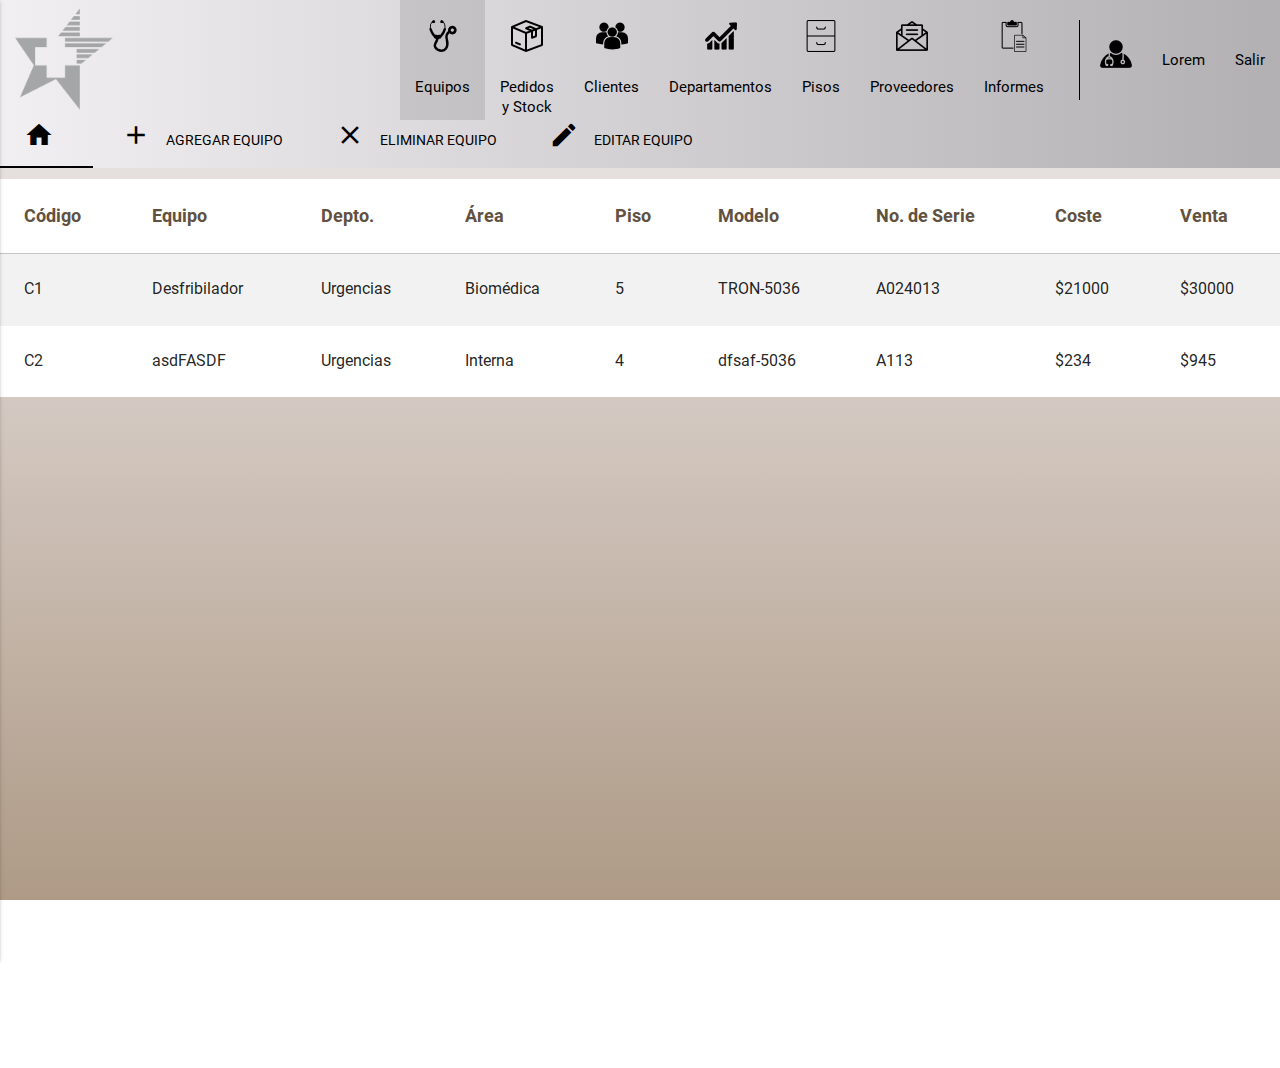
==== index.html @ f6f54702 "cambios informes" ====
<!DOCTYPE html>
<html lang="en">
<head>
    <meta charset="UTF-8">
    <title>INVENTATRON-5000</title>
    <!-- Libreria de jQuery, la ocupa el Materialize -->
    <script src="jquery/jquery-3.2.0.min.js"></script>
    
    <!-- Framework MaterializeCSS -->
        <!-- Iconos -->
        <link rel="stylesheet" href="materialize/css/materialize.min.css">
        <!-- Hoja de estilos -->
        <link href="materialize/css/material_icons.css" rel="stylesheet">
        <!-- Scripts de JS -->
        <script src="materialize/js/materialize.min.js"></script>
        
    <!-- Estilos y Scripts propios -->
        <script src="scripts.js"></script>
        <script src="scripts_equipo.js"></script>
        <link rel="stylesheet" href="estilos.css">
    <!-- Estilos para la tabla responsiva-->
        <link rel="stylesheet" href="tabla-responsiva.css">
</head>
<body >
    <!-- Secciones de Menu desplegable, no se ven hasta hacer cierto click -->

           <!-- Dentro de la etiqueta nav van todos los elementos de navegacion: menu de escritorio y menu movil-->
        <!-- En Materializ todo es con clases, 'degradado-gris' no es del framework-->
    <nav class="grey lighten-3 degradado-gris alto">
            <!--Esta seccion contiene el logo principal-->
        <section id="star-logo" class="brand-logo left">
           <img src="imagenes/logo.png" alt="" width="auto" height="120px" id="logoStar" class="">
        </section>
            <!-- nav-wrapper  contiene el menú de escritorio-->
        <div class="nav-wrapper">
                  <!-- Este es el boton del menu, se muestra en moviles --> 
            <a href="#" data-activates="nav-mobile" class="button-collapse black-text">
                   <!-- Con la clase material-icons incluyen los iconos y el texto los identifica-->
                <i class="material-icons">menu</i>
            </a>
                    <!-- Este ul es el menu principal, de escritorio -->
                
                    <!-- Es responsivo para tablets y celulares (hide-on-med-and-down) y alineado a la derecha. Son los botones principales-->
            <ul class="hide-on-med-and-down right">
                   <!--  -->
                <li class="centro active">
                    <a href="index.html" class="black-text alto single-line">
                        <br>
                        <img src="iconos/principal/equipos.png">
                        <br><br>
                        Equipos
                    </a>
                </li>
                <li class="centro alto">
                    <a href="stock.html" class="black-text dropdown-button alto">
                        <br>
                        <img src="iconos/principal/stock.png">
                        <br><br>
                        Pedidos <br>
                        y Stock 
                    </a>
                </li>
                <li class="centro ">
                    <a href="clientes.html" class="black-text dropdown-button alto single-line" data-activates="dropdown-clientes">
                        <br>
                        <img src="iconos/principal/clientes.png">
                        <br><br>
                        Clientes
                    </a>
                </li>
                <li class="centro ">
                    <a href="departamento.html" class="black-text alto single-line">
                        <br>
                        <img src="iconos/principal/departamentos.png"><br><br>
                        Departamentos
                    </a>
                </li>
                <li class="centro ">
                    <a href="pisos.html" class="black-text alto single-line">
                        <br>
                        <img src="iconos/principal/pisos.png">
                        <br><br>
                        Pisos
                    </a>
                </li>
                <li class="centro ">
                    <a href="proveedores.html" class="black-text alto single-line">
                        <br>
                        <img src="iconos/principal/proveedores.png">
                        <br><br>
                        Proveedores
                    </a>
                </li>
                <li class="centro ">
                    <a href="Informe.html" class="black-text alto single-line">
                        <br>
                        <img src="iconos/principal/informes.png">
                        <br><br>
                        Informes
                    </a>
                </li>
                
                <li class="separador"></li>
                
                <li class="centro ">
                    <a href="#" class="black-text dropdown-button alto" data-activates="dropdown-admin">
                        <br>
                        <img src="iconos/principal/doctor.png" class="padding-top">
                        <br>
                    </a>
                </li>
                <li class="centro ">
                    <a href="#" class="black-text alto2">
                        Lorem
                    </a>
                </li>
                <li class="centro ">
                    <a href="#" class="black-text alto2">
                        Salir
                    </a>
                </li>
            </ul>
        
                <!-- Menu lateral para moviles -->
            <ul class="side-nav" id="nav-mobile">
                <li><a href="index.html" class="black-text">Equipos</a></li>
                <li><a href="stock.html" class="black-text">Stock</a></li>
                <li><a href="clientes.html" class="black-text">Clientes</a></li>
                <li><a href="departamento.html" class="black-text">Departamentos</a></li>
                <li><a href="pisos.html" class="black-text">Pisos</a></li>
                <li><a href="proveedores.html" class="black-text">Proveedores</a></li>
                <li><a href="Informe.html" class="black-text">Informes</a></li>
            </ul>
        </div>
        
            <!-- Contenedor de las opciones de cada sección, tabs de abajo-->
               <!-- Lista de Opciones -->
    </nav>
    <!-- #contenidoWrapper es para que el fondo abarce todo el ancho y el contenido de enmedio se limite a 1200px-->
    <ul class="tabs tabs-transparent degradado-gris">
        <!-- Cada tab va dentro de un <li> y dentro debe llevar un <a> -->
        <li class="tab">
            <a href="#home" class="black-text">
                <i class="material-icons left">home</i>
            </a>
        </li>
        <li class="tab">
            <a href="#modal_agregar" class="black-text waves-effect waves-light modal-trigger">
                <i class="material-icons left">add</i>
                Agregar Equipo
            </a>
        </li>
        <li class="tab">
            <a href="#modal_eliminar" class="black-text waves-effect waves-light modal-trigger">
                <i class="material-icons left">close</i>
                Eliminar Equipo
            </a>
        </li>
        <li class="tab">
            <a href="#editarEquipo" class="black-text waves-effect waves-light modal-trigger">
                <i class="material-icons left">edit</i>
                Editar Equipo
            </a>
        </li>
    </ul>
    <div id="contenidoWrapper" class="degradado-cafe">
       <!-- Aqui van todas las tablas, formularios y weas así -->
        <div id="contenidoPrincipal">
            <div class="table-responsive-vertical">
                <table class="table striped">
                    <thead>
                        <th>Código</th>
                        <th>Equipo</th>
                        <th>Depto.</th>
                        <th>Área</th>
                        <th>Piso</th>
                        <th>Modelo</th>
                        <th>No. de Serie</th>
                        <th>Coste</th>
                        <th>Venta</th>
                    </thead>
                    <tbody>
                        <tr>
                            <td data-title="Código" contenteditable="true">C1</td>
                            <td data-title="Equipo" contenteditable="true">Desfribilador</td>
                            <td data-title="Departamento" contenteditable="true">Urgencias</td>
                            <td data-title="Área" contenteditable="true">Biomédica</td>
                            <td data-title="Piso" contenteditable="true">5</td>
                            <td data-title="No. de Serie" contenteditable="true">TRON-5036</td>
                            <td data-title="Modelo" contenteditable="true">A024013</td>
                            <td data-title="Coste" contenteditable="true">$21000</td>
                            <td data-title="Venta" contenteditable="true">$30000</td>
                        </tr>
                        <tr>
                            <td data-title="Código" contenteditable="true">C2</td>
                            <td data-title="Equipo" contenteditable="true">asdFASDF</td>
                            <td data-title="Departamento" contenteditable="true">Urgencias</td>
                            <td data-title="Área" contenteditable="true">Interna</td>
                            <td data-title="Piso" contenteditable="true">4</td>
                            <td data-title="No. de Serie" contenteditable="true">dfsaf-5036</td>
                            <td data-title="Modelo" contenteditable="true">A113</td>
                            <td data-title="Coste" contenteditable="true">$234</td>
                            <td data-title="Venta" contenteditable="true">$945</td>
                        </tr>
                    </tbody>
                </table>
            </div>
        </div>
    </div>
    
    <div class="fixed-action-btn">
        <a class="btn-floating btn-large brown darken-2">
          <i class="large material-icons">more_horiz</i>
        </a>
        <ul>
            <li>
                <a href="#modal_agregar" class="btn-floating waves-effect waves-light modal-trigger grey lighten-3"><i class="material-icons black-text">add</i></a>
                <a href="#" class="btn-floating mobile-fab-tip">Agregar Equipo</a>
            </li>
            <li>
                <a href="#modal_eliminar" class="btn-floating waves-effect waves-light btn modal-trigger grey lighten-3"><i class="material-icons black-text">close</i></a>
                <a href="#" class="btn-floating mobile-fab-tip">Eliminar Equipo</a>
            </li>
            <li>
                <a href="#editarEquipo" class="btn-floating waves-effect waves-light modal-trigger grey lighten-3"><i class="material-icons black-text">mode_edit</i></a>
                <a href="#" class="btn-floating mobile-fab-tip">Editar Equipo</a>
            </li>
        </ul>
    </div>
    
     <!-- Buscar un EQUIPO para EDITAR -->
    <div class="modal modal-fixed-footer modal_buscar" id="editarEquipo">
           <div class="modal-header degradado-gris">
                <img src="imagenes/logo.png" alt="">
                <h4>EDITAR EQUIPO</h4>
            </div>
            <div class="modal-content">
                <form action="#" id="form-buscarEquipo">
                    <div class="row">
                    <!-- Y por cada input, checkbox y weas asi, un div.input-field y usas .col y .s12 para que la columna abarque todo el ancho, .s6 para la mitad y así -->
                    <div class="input-field col s6">
                        <input name="radio-gap" type="radio" value="radio-gap-1" id="radio-gap-1"/>
                        <label for="radio-gap-1">Buscar por código &nbsp; &nbsp; &nbsp; &nbsp; &nbsp; &nbsp; &nbsp;</label>
                    </div>
                    <div class="input-field col s6">
                        <input name="radio-gap" type="radio" value="radio-gap-2" id="radio-gap-2"/> <label id="form-label" for="radio-gap-2">Buscar por nombre</label>
                    </div>
                </div>
                <div class="row">
                    <div class="input-field col s12">
                        <input placeholder="Buscar" id="buscarEquipo" type="text" class="validate" required/>
                    </div>
                </div>
                    <div class="row">
                        <div class="col s6">
                            <input type="submit" class="modal-action btn-flat black-text degradado-cafeHoriz" value="Buscar"/>
                        </div>
                        <div class="col s6">
                            <a href="#" class="modal-action modal-close btn-flat black-text degradado-cafeHoriz">Cancelar</a>
                        </div>
                    </div>
                </form>
            </div>
        </div>
     <!-- Buscar un equipo para eliminar -->
    <div id="modal_eliminar" class="modal">
        <div class="modal-header degradado-gris">
            <img src="imagenes/logo.png" alt="">
            <h4>ELIMINAR EQUIPO</h4>
        </div>
        <div class="modal-content">
            <form action="#" id="form-eliminarEquipo">
                <div class="row">
                    <div class="input-field col s6">
                        <input name="radio-gap" type="radio" value="radio-gap-1" id="radio-gap-1"/>
                        <label for="radio-gap-1">Buscar por código &nbsp; &nbsp; &nbsp; &nbsp; &nbsp; &nbsp; &nbsp;</label>
                    </div>
                    <div class="input-field col s6">
                        <input name="radio-gap" type="radio" value="radio-gap-2" id="radio-gap-2"/> <label id="form-label" for="radio-gap-2">Buscar por nombre</label>
                    </div>
                </div>
                <div class="row">
                    <div class="input-field col s12">
                        <input placeholder="Buscar" id="buscarEquipo" type="text" class="validate"/>
                    </div>
                </div>
                <div class="row">
                        <div class="col s6">
                            <input type="submit" class="modal-action btn-flat black-text degradado-cafeHoriz" value="Buscar"/>
                        </div>
                        <div class="col s6">
                            <a href="#" class="modal-action modal-close btn-flat black-text degradado-cafeHoriz">Cancelar</a>
                        </div>
                </div>

            </form>
        </div>
    </div>
    
    <!-- Confirmación para eliminar un equipo -->
        <div class="modal modal-fixed-footer" id="confirmarEliminar">
            <div class="modal-header degradado-gris">
                <img src="imagenes/logo.png" alt="">
                <h4>ELIMINAR EQUIPO</h4>
            </div>
            <div class="modal-content">
                <p>El EQUIPO <span class="equipo"></span>con código [CÓDIGO] está apunto de ser eliminado del inventario<br> ¿Desa continuar?</p>
            </div>
            <div class="modal-footer">
                <a href="#" class="modal-action btn-flat black-text degradado-cafeHoriz" id="btnEliminarEquipo">Eliminar</a>
                <a href="#" class="modal-action modal-close btn-flat black-text degradado-cafeHoriz">Cancelar</a>
            </div>
        </div>
     <!-- AGREGAR EQUIPO -->
    <div id="modal_agregar" class="modal">
        <div class="modal-header degradado-gris">
            <img src="imagenes/logo.png" alt="">
            <h4>AÑADIR EQUIPO</h4>
        </div>
        <div class="modal-content">
            <form action="#" id="form-agregarEquipo">
                <div class="row modal-div">
                   <div class="input-field col s6">
                      <label for="codigo">Código</label>
                      <input id="codigo" type="text" class="validate" required>
                   </div>
                   <div class="input-field col s6">
                    <label for="equipo">Equipo</label>
                    <input id="equipo" type="text" class="validate" required>
                   </div>
                   <br>
                   <div class="input-field col s6">
                    <label for="modelo">Modelo</label>
                    <input id="modelo" type="text" class="validate" required>
                   </div>
                  <div class="input-field col s6">
                    <label for="serie">Serie</label>
                    <input id="serie" type="text" class="validate" required>
                   </div>
                </div>
                <div class="row modal-div">
                    <div class="input-field col s10">
                        <select name="select_departamento">
                            <option value="1" disabled="disabled" selected="selected">Option 1</option>
                            <option value="2" disabled="disabled">Option 2</option>
                        </select>
                        <label for="select_departamento">Departamento</label>
                    </div>
                    <div class="input-field col s2">
                         <a href="#" class="btn grey"><i class="material-icons">add</i></a>
                    </div>
                    <div class="input-field col s6">
                        <select name="select_area">
                               <option value="1" disabled="disabled" selected="selected">Option 1</option>
                        </select>
                        <label for="select_area">Área</label>
                    </div>
                    <div class="input-field col s6">
                        <select name="select_piso">
                               <option value="1" disabled="disabled" selected="selected">Option 1</option>
                        </select>
                        <label for="select_piso">Piso</label>
                    </div>
                </div>

                <div class="row modal-div">
                   <div class="input-field col s4">
                      <label for="cantidad">Cantidad</label>
                      <input id="cantidad" type="text" class="validate input-field inline" required>
                   </div>
                   <div class="input-field col s4">
                    <label for="costoC">Costo de Compra</label>
                    <input id="costoC" type="text" class="validate" required>
                   </div>
                   <div class="input-field col s4">
                    <label for="precioVen">Precio de Venta</label>
                    <input id="precioVen" type="text" class="validate" required>
                   </div>
                </div>
                <div class="row ">
                   <div class="input-field col s12">
                      <label for="fecha-sol">Fecha de solicitud</label>
                      <input type="text" class="datepicker">
                   </div>
                   <div class="input-field col s12">
                    <label for="fecha-recibo">Fecha de recibo</label>
                    <input type="text" class="datepicker">
                   </div>
                   <div class="input-field col s12">
                    <label for="fecha-inst">Fecha de instalación</label>
                    <input type="text" class="datepicker">
                   </div>
                </div>
                <input type="submit" id="btnagregarEquipo" class="modal-action btn-flat black-text degradado-cafeHoriz" value="Agregar">
                <a href="#" class="modal-action modal-close btn-flat black-text degradado-cafeHoriz">Cancelar</a>
            </form>
        </div>   
    </div>
     <!-- EDITAR EQUIPO -->
    <div id="editarEquipoForm" class="modal">
        <div class="modal-header degradado-gris">
            <img src="imagenes/logo.png" alt="">
            <h4>EDITAR EQUIPO</h4>
        </div>
        <div class="modal-content">
            <form action="#" id="form-editarEquipo">
                <div class="row modal-div">
                   <div class="input-field col s6">
                      <label for="codigo">Código</label>
                      <input id="codigo" type="text" class="validate input-field inline" required>
                   </div>
                   <div class="input-field col s6">
                    <label for="equipo">Equipo</label>
                    <input id="equipo" type="text" class="validate" required>
                   </div>
                   <br>
                   <div class="input-field col s6">
                    <label for="modelo">Modelo</label>
                    <input id="modelo" type="text" class="validate" required>
                   </div>
                  <div class="input-field col s6">
                    <label for="serie">Serie</label>
                    <input id="serie" type="text" class="validate" required>
                   </div>
                </div>
                <div class="row modal-div">
                    <div class="input-field col s10">
                        <select name="select_departamento">
                            <option value="1" disabled="disabled" selected="selected">Option 1</option>
                            <option value="2" disabled="disabled">Option 2</option>
                        </select>
                        <label for="select_departamento">Departamento</label>
                    </div>
                    <div class="input-field col s2">
                         <a href="#" class="btn grey"><i class="material-icons">add</i></a>
                    </div>
                    <div class="input-field col s6">
                        <select name="select_area">
                               <option value="1" disabled="disabled" selected="selected">Option 1</option>
                        </select>
                        <label for="select_area">Área</label>
                    </div>
                    <div class="input-field col s6">
                        <select name="select_piso">
                               <option value="1" disabled="disabled" selected="selected">Option 1</option>
                        </select>
                        <label for="select_piso">Piso</label>
                    </div>
                </div>

                <div class="row modal-div">
                   <div class="input-field col s4">
                      <label for="cantidad">Cantidad</label>
                      <input id="cantidad" type="text" class="validate input-field inline" required>
                   </div>
                   <div class="input-field col s4">
                    <label for="costoC">Costo de Compra</label>
                    <input id="costoC" type="text" class="validate" required>
                   </div>
                   <div class="input-field col s4">
                    <label for="precioVen">Precio de Venta</label>
                    <input id="precioVen" type="text" class="validate" required>
                   </div>
                </div>
                <div class="row ">
                   <div class="input-field col s12">
                      <label for="fecha-sole">Fecha de solicitud</label>
                      <input type="text" class="datepicker">
                   </div>
                   <div class="input-field col s12">
                    <label for="fecha-recibo">Fecha de recibo</label>
                    <input type="text" class="datepicker">
                   </div>
                   <div class="input-field col s12">
                    <label for="fecha-inst">Fecha de instalación</label>
                    <input type="text" class="datepicker">
                   </div>
                </div>
            <input type="submit" id="btnagregarEquipo" class="modal-action btn-flat black-text degradado-cafeHoriz" value="Guardar">
            <a href="#" class="modal-action modal-close btn-flat black-text degradado-cafeHoriz">Cancelar</a>
            </form>
        </div>
    </div>
        
</body>
</html>
---- materialize/css/material_icons.css ----
/* fallback */
@font-face {
  font-family: 'Material Icons';
  font-style: normal;
  font-weight: 400;
  src: url(2fcrYFNaTjcS6g4U3t-Y5ZjZjT5FdEJ140U2DJYC3mY.woff2) format('woff2');
}

.material-icons {
  font-family: 'Material Icons';
  font-weight: normal;
  font-style: normal;
  font-size: 24px;
  line-height: 1;
  letter-spacing: normal;
  text-transform: none;
  display: inline-block;
  white-space: nowrap;
  word-wrap: normal;
  direction: ltr;
  -webkit-font-feature-settings: 'liga';
  -webkit-font-smoothing: antialiased;
}
---- estilos.css ----
html,body{
    height: 100%;
    min-height: 100%;
}
.margen-derecho{
    border-right: 2px solid black;
}
.black-text{
    color:black;
}
.alto{
    height: 120px;
    display: block;
    line-height: 20px;
}
.alto2{
    height: 120px;
    display: block;
    line-height: 120px;
}
.padding-top{
    padding-top: 18px;
}
.dropdown-button > .right{
    margin:0;
    padding: 0;
    margin-top: -20px;
}
.abajo{
    display: block;
}
.borde{
    border: 1px solid red;
}
.no-padding{
    padding: 0;
    margin: 0;
}
.centro{
    text-align: center;
    margin-left: auto;
    margin-right: auto;
}
.separador{
    margin: 20px 20px 0 20px;
    height: 80px;
    width: 1px;
    background: black;
    margin-right: 5px;
}    
#contenidoWrapper{
    width: 100%;
    min-height: 100%;
    z-index: 1;
    padding-top: 10px;
    padding-bottom: 80px;
}
#contenidoPrincipal{
    margin-top: 1px;
    width: 100%;
    max-width: 1300px;
    text-align: center;
    font-size: 1.3em;
    margin-left: auto;
    margin-right: auto;
}
.degradado-gris{
    background: #F2EFF2; /* For browsers that do not support gradients */
    background: -webkit-linear-gradient(left, #F2EFF2 , #B2B0B2); /* For Safari 5.1 to 6.0 */
    background: -o-linear-gradient(right, #F2EFF2 , #B2B0B2); /* For Opera 11.1 to 12.0 */
    background: -moz-linear-gradient(right, #F2EFF2 , #B2B0B2); /* For Firefox 3.6 to 15 */
    background: linear-gradient(to right, #F2EFF2 , #B2B0B2); /* Standard syntax */
}
.degradado-cafe{
    background: -webkit-gradient(linear, left top, left bottom, from(#F2EFF2), to(#AE9A86)) fixed;
}
.tabs .indicator {
    background-color: black !important;
}
.separadorTabs{
    border-left: 1px solid black;
}
.mobile-fab-tip {
	position: fixed;
	right: 85px;
	padding:0px 0.5rem;
	text-align: right;
	background-color: #323232;
	border-radius: 2px;
	color: #FFF;
	width:auto;
}
.fixed-action-btn{
    display:none;
}
.tabs a{

    line-height: 40px;
}
.tabs a i{
    font-size: 30px !important;
}
/*Estilo para el degradado de los botones*/
.degradado-cafeHoriz{
    background: #F2EFF2; /* For browsers that do not support gradients */
    background: -webkit-linear-gradient(left, #AE9A86 , #F2EFF2); /* For Safari 5.1 to 6.0 */
    background: -o-linear-gradient(right, #AE9A86 , #F2EFF2); /* For Opera 11.1 to 12.0 */
    background: -moz-linear-gradient(right, #AE9A86 , #F2EFF2); /* For Firefox 3.6 to 15 */
    background: linear-gradient(to right, #AE9A86 , #F2EFF2); /* Standard syntax */
    border: 1px solid #AAA;
    border-radius: 10px;
    margin-right: 40px !important;
}
.modal-content{
    margin-top: 50px;
}
.modal-div{
    border-style: solid;
     border-radius: 10px;
    border-width: 4px;
    border-color: gainsboro;
}
.modal-header{
    position: absolute;
    top:0;
    left: 0;
    right: 0;
    width:100%;
    height: 50px;
}
.modal-header img{
    height: 50px;
    display: inline-block;
    float:left;
}
.modal-header h4{
    font-size: 1.5em;
    display: inline-block;
    float:right;
    line-height: 50px;
    margin-right: 20px;
}
/*Estilos para modals de Pisos*/
    #agregarPiso{
        max-width:500px;
        max-height: 350px;
    }
    #buscarPiso{
        max-width: 500px;
        max-height: 280px;
    }
    #confirmarEliminar{
        max-width: 500px;
        max-height: 250px;
    }
/*  Estilos para modals de equipos  */
    #modal_agregar{
        min-height: 500px;
    }
/*    Estilos para modals en general     */
    .modal_buscar{
        max-height: 300px;
        max-width: 500px;
    }
/*Tamaños de fuente de la tabla responsiva*/
.table thead th{
    font-size: 0.9em;
}
.table tbody tr td{
    font-size: 0.8em;
}

@media only screen and (max-width:992px){
    .fixed-action-btn{
        display:block;
    }
    .table-resposive-vertical{
        width: 90% !important;
        display: inline-block !important;
    }
    #logoStar{
        height: 70px;
    }
    #star-logo{
        text-align: center;
        width: 99%;
        margin-bottom: 10px !important;
    }
    .button-collapse{
    }
    .tab a{
        font-size: 1.1em !important;
    }
    #asdf{
        font-size:1.7em;
    }
    .button-collapse{
        width:20px !important;
        text-align: center;
        position: absolute!important;
        height: 120px !important;
    }
    .alto{
        height: 80px;
    }
    .tabs{
        display: none;
    }
}
---- tabla-responsiva.css ----
@import "https://fonts.googleapis.com/css?family=Roboto:400,100,100italic,300,300italic,400italic,500,500italic,700,700italic,900,900italic&subset=latin,cyrillic";
/* -- import Roboto Font ---------------------------- */
/* -- You can use this tables in Bootstrap (v3) projects. -- */
/* -- Box model ------------------------------- */
*,
*:after,
*:before {
  -webkit-box-sizing: border-box;
  -moz-box-sizing: border-box;
  box-sizing: border-box;
}
/* -- Demo style ------------------------------- */


.shadow-z-1 {
  -webkit-box-shadow: 0 1px 3px 0 rgba(0, 0, 0, 0.12), 0 1px 2px 0 rgba(0, 0, 0, 0.24);
  -moz-box-shadow: 0 1px 3px 0 rgba(0, 0, 0, 0.12), 0 1px 2px 0 rgba(0, 0, 0, 0.24);
  box-shadow: 0 1px 3px 0 rgba(0, 0, 0, 0.12), 0 1px 2px 0 rgba(0, 0, 0, 0.24);
}
/* -- Material Design Table style -------------- */
.table {
  width: 100%;
  max-width: 100%;
  margin-bottom: 2rem;
  background-color: #ffffff;
}
.table > thead > tr,
.table > tbody > tr,
.table > tfoot > tr {
  -webkit-transition: all 0.3s ease;
  -o-transition: all 0.3s ease;
  transition: all 0.3s ease;
}
.table > thead > tr > th,
.table > tbody > tr > th,
.table > tfoot > tr > th,
.table > thead > tr > td,
.table > tbody > tr > td,
.table > tfoot > tr > td {
  text-align: left;
  padding: 1.6rem;
  vertical-align: top;
  border-top: 0;
  -webkit-transition: all 0.3s ease;
  -o-transition: all 0.3s ease;
  transition: all 0.3s ease;
}
.table > thead > tr > th {
  font-weight: 400;
  color: #615141;    
    font-weight: bold;
  vertical-align: bottom;
  border-bottom: 1px solid rgba(0, 0, 0, 0.12);
}
.table > caption + thead > tr:first-child > th,
.table > colgroup + thead > tr:first-child > th,
.table > thead:first-child > tr:first-child > th,
.table > caption + thead > tr:first-child > td,
.table > colgroup + thead > tr:first-child > td,
.table > thead:first-child > tr:first-child > td {
  border-top: 0;
}
.table > tbody + tbody {
  border-top: 1px solid rgba(0, 0, 0, 0.12);
}
.table .table {
  background-color: #ffffff;
}
.table .no-border {
  border: 0;
}
.table-condensed > thead > tr > th,
.table-condensed > tbody > tr > th,
.table-condensed > tfoot > tr > th,
.table-condensed > thead > tr > td,
.table-condensed > tbody > tr > td,
.table-condensed > tfoot > tr > td {
  padding: 0.8rem;
}
.table-bordered {
  border: 0;
}
.table-bordered > thead > tr > th,
.table-bordered > tbody > tr > th,
.table-bordered > tfoot > tr > th,
.table-bordered > thead > tr > td,
.table-bordered > tbody > tr > td,
.table-bordered > tfoot > tr > td {
  border: 0;
  border-bottom: 1px solid #e0e0e0;
}
.table-bordered > thead > tr > th,
.table-bordered > thead > tr > td {
  border-bottom-width: 2px;
}
.table-striped > tbody > tr:nth-child(odd) > td,
.table-striped > tbody > tr:nth-child(odd) > th {
  background-color: #f5f5f5;
}
.table-hover > tbody > tr:hover > td,
.table-hover > tbody > tr:hover > th {
  background-color: rgba(0, 0, 0, 0.12);
}
@media screen and (max-width: 992px) {
  .table-responsive-vertical > .table {
    margin-bottom: 0;
    background-color: transparent;
  }
  .table-responsive-vertical > .table > thead,
  .table-responsive-vertical > .table > tfoot {
    display: none;
  }
  .table-responsive-vertical > .table > tbody {
    display: block;
  }
  .table-responsive-vertical > .table > tbody > tr {
    display: block;
    border-radius: 2px;
    margin-bottom: 1.6rem;
  }
  .table-responsive-vertical > .table > tbody > tr > td {
    background-color: #ffffff;
    display: block;
    vertical-align: middle;
    text-align: right;
  }
  .table-responsive-vertical > .table > tbody > tr > td[data-title]:before {
    content: attr(data-title);
    float: left;
    font-size: inherit;
    font-weight: 400;
    color: #757575;
  }
  .table-responsive-vertical.shadow-z-1 {
    -webkit-box-shadow: none;
    -moz-box-shadow: none;
    box-shadow: none;
  }
  .table-responsive-vertical.shadow-z-1 > .table > tbody > tr {
    border: none;
    -webkit-box-shadow: 0 1px 3px 0 rgba(0, 0, 0, 0.12), 0 1px 2px 0 rgba(0, 0, 0, 0.24);
    -moz-box-shadow: 0 1px 3px 0 rgba(0, 0, 0, 0.12), 0 1px 2px 0 rgba(0, 0, 0, 0.24);
    box-shadow: 0 1px 3px 0 rgba(0, 0, 0, 0.12), 0 1px 2px 0 rgba(0, 0, 0, 0.24);
  }
  .table-responsive-vertical > .table-bordered {
    border: 0;
  }
  .table-responsive-vertical > .table-bordered > tbody > tr > td {
    border: 0;
  }
  .table-responsive-vertical > .table-bordered > tbody > tr > td:last-child {
    border-bottom: 0;
  }
  .table-responsive-vertical > .table-striped > tbody > tr > td,
  .table-responsive-vertical > .table-striped > tbody > tr:nth-child(odd) {
    background-color: #ffffff;
  }
  .table-responsive-vertical > .table-striped > tbody > tr > td:nth-child(odd) {
    background-color: #f5f5f5;
  }
  .table-responsive-vertical > .table-hover > tbody > tr:hover > td,
  .table-responsive-vertical > .table-hover > tbody > tr:hover {
    background-color: #ffffff;
  }
  .table-responsive-vertical > .table-hover > tbody > tr > td:hover {
    background-color: rgba(0, 0, 0, 0.12);
  }
}
.table-striped.table-mc-red > tbody > tr:nth-child(odd) > td,
.table-striped.table-mc-red > tbody > tr:nth-child(odd) > th {
  background-color: #fde0dc;
}
.table-hover.table-mc-red > tbody > tr:hover > td,
.table-hover.table-mc-red > tbody > tr:hover > th {
  background-color: #f9bdbb;
}
@media screen and (max-width: 992px) {
  .table-responsive-vertical .table-striped.table-mc-red > tbody > tr > td,
  .table-responsive-vertical .table-striped.table-mc-red > tbody > tr:nth-child(odd) {
    background-color: #ffffff;
  }
  .table-responsive-vertical .table-striped.table-mc-red > tbody > tr > td:nth-child(odd) {
    background-color: #fde0dc;
  }
  .table-responsive-vertical .table-hover.table-mc-red > tbody > tr:hover > td,
  .table-responsive-vertical .table-hover.table-mc-red > tbody > tr:hover {
    background-color: #ffffff;
  }
  .table-responsive-vertical .table-hover.table-mc-red > tbody > tr > td:hover {
    background-color: #f9bdbb;
  }
}
.table-striped.table-mc-pink > tbody > tr:nth-child(odd) > td,
.table-striped.table-mc-pink > tbody > tr:nth-child(odd) > th {
  background-color: #fce4ec;
}
.table-hover.table-mc-pink > tbody > tr:hover > td,
.table-hover.table-mc-pink > tbody > tr:hover > th {
  background-color: #f8bbd0;
}
@media screen and (max-width: 992px) {
  .table-responsive-vertical .table-striped.table-mc-pink > tbody > tr > td,
  .table-responsive-vertical .table-striped.table-mc-pink > tbody > tr:nth-child(odd) {
    background-color: #ffffff;
  }
  .table-responsive-vertical .table-striped.table-mc-pink > tbody > tr > td:nth-child(odd) {
    background-color: #fce4ec;
  }
  .table-responsive-vertical .table-hover.table-mc-pink > tbody > tr:hover > td,
  .table-responsive-vertical .table-hover.table-mc-pink > tbody > tr:hover {
    background-color: #ffffff;
  }
  .table-responsive-vertical .table-hover.table-mc-pink > tbody > tr > td:hover {
    background-color: #f8bbd0;
  }
}
.table-striped.table-mc-purple > tbody > tr:nth-child(odd) > td,
.table-striped.table-mc-purple > tbody > tr:nth-child(odd) > th {
  background-color: #f3e5f5;
}
.table-hover.table-mc-purple > tbody > tr:hover > td,
.table-hover.table-mc-purple > tbody > tr:hover > th {
  background-color: #e1bee7;
}
@media screen and (max-width: 992px) {
  .table-responsive-vertical .table-striped.table-mc-purple > tbody > tr > td,
  .table-responsive-vertical .table-striped.table-mc-purple > tbody > tr:nth-child(odd) {
    background-color: #ffffff;
  }
  .table-responsive-vertical .table-striped.table-mc-purple > tbody > tr > td:nth-child(odd) {
    background-color: #f3e5f5;
  }
  .table-responsive-vertical .table-hover.table-mc-purple > tbody > tr:hover > td,
  .table-responsive-vertical .table-hover.table-mc-purple > tbody > tr:hover {
    background-color: #ffffff;
  }
  .table-responsive-vertical .table-hover.table-mc-purple > tbody > tr > td:hover {
    background-color: #e1bee7;
  }
}
.table-striped.table-mc-deep-purple > tbody > tr:nth-child(odd) > td,
.table-striped.table-mc-deep-purple > tbody > tr:nth-child(odd) > th {
  background-color: #ede7f6;
}
.table-hover.table-mc-deep-purple > tbody > tr:hover > td,
.table-hover.table-mc-deep-purple > tbody > tr:hover > th {
  background-color: #d1c4e9;
}
@media screen and (max-width: 992px) {
  .table-responsive-vertical .table-striped.table-mc-deep-purple > tbody > tr > td,
  .table-responsive-vertical .table-striped.table-mc-deep-purple > tbody > tr:nth-child(odd) {
    background-color: #ffffff;
  }
  .table-responsive-vertical .table-striped.table-mc-deep-purple > tbody > tr > td:nth-child(odd) {
    background-color: #ede7f6;
  }
  .table-responsive-vertical .table-hover.table-mc-deep-purple > tbody > tr:hover > td,
  .table-responsive-vertical .table-hover.table-mc-deep-purple > tbody > tr:hover {
    background-color: #ffffff;
  }
  .table-responsive-vertical .table-hover.table-mc-deep-purple > tbody > tr > td:hover {
    background-color: #d1c4e9;
  }
}
.table-striped.table-mc-indigo > tbody > tr:nth-child(odd) > td,
.table-striped.table-mc-indigo > tbody > tr:nth-child(odd) > th {
  background-color: #e8eaf6;
}
.table-hover.table-mc-indigo > tbody > tr:hover > td,
.table-hover.table-mc-indigo > tbody > tr:hover > th {
  background-color: #c5cae9;
}
@media screen and (max-width: 992px) {
  .table-responsive-vertical .table-striped.table-mc-indigo > tbody > tr > td,
  .table-responsive-vertical .table-striped.table-mc-indigo > tbody > tr:nth-child(odd) {
    background-color: #ffffff;
  }
  .table-responsive-vertical .table-striped.table-mc-indigo > tbody > tr > td:nth-child(odd) {
    background-color: #e8eaf6;
  }
  .table-responsive-vertical .table-hover.table-mc-indigo > tbody > tr:hover > td,
  .table-responsive-vertical .table-hover.table-mc-indigo > tbody > tr:hover {
    background-color: #ffffff;
  }
  .table-responsive-vertical .table-hover.table-mc-indigo > tbody > tr > td:hover {
    background-color: #c5cae9;
  }
}
.table-striped.table-mc-blue > tbody > tr:nth-child(odd) > td,
.table-striped.table-mc-blue > tbody > tr:nth-child(odd) > th {
  background-color: #e7e9fd;
}
.table-hover.table-mc-blue > tbody > tr:hover > td,
.table-hover.table-mc-blue > tbody > tr:hover > th {
  background-color: #d0d9ff;
}
@media screen and (max-width: 992px) {
  .table-responsive-vertical .table-striped.table-mc-blue > tbody > tr > td,
  .table-responsive-vertical .table-striped.table-mc-blue > tbody > tr:nth-child(odd) {
    background-color: #ffffff;
  }
  .table-responsive-vertical .table-striped.table-mc-blue > tbody > tr > td:nth-child(odd) {
    background-color: #e7e9fd;
  }
  .table-responsive-vertical .table-hover.table-mc-blue > tbody > tr:hover > td,
  .table-responsive-vertical .table-hover.table-mc-blue > tbody > tr:hover {
    background-color: #ffffff;
  }
  .table-responsive-vertical .table-hover.table-mc-blue > tbody > tr > td:hover {
    background-color: #d0d9ff;
  }
}
.table-striped.table-mc-light-blue > tbody > tr:nth-child(odd) > td,
.table-striped.table-mc-light-blue > tbody > tr:nth-child(odd) > th {
  background-color: #e1f5fe;
}
.table-hover.table-mc-light-blue > tbody > tr:hover > td,
.table-hover.table-mc-light-blue > tbody > tr:hover > th {
  background-color: #b3e5fc;
}
@media screen and (max-width: 992px) {
  .table-responsive-vertical .table-striped.table-mc-light-blue > tbody > tr > td,
  .table-responsive-vertical .table-striped.table-mc-light-blue > tbody > tr:nth-child(odd) {
    background-color: #ffffff;
  }
  .table-responsive-vertical .table-striped.table-mc-light-blue > tbody > tr > td:nth-child(odd) {
    background-color: #e1f5fe;
  }
  .table-responsive-vertical .table-hover.table-mc-light-blue > tbody > tr:hover > td,
  .table-responsive-vertical .table-hover.table-mc-light-blue > tbody > tr:hover {
    background-color: #ffffff;
  }
  .table-responsive-vertical .table-hover.table-mc-light-blue > tbody > tr > td:hover {
    background-color: #b3e5fc;
  }
}
.table-striped.table-mc-cyan > tbody > tr:nth-child(odd) > td,
.table-striped.table-mc-cyan > tbody > tr:nth-child(odd) > th {
  background-color: #e0f7fa;
}
.table-hover.table-mc-cyan > tbody > tr:hover > td,
.table-hover.table-mc-cyan > tbody > tr:hover > th {
  background-color: #b2ebf2;
}
@media screen and (max-width: 992px) {
  .table-responsive-vertical .table-striped.table-mc-cyan > tbody > tr > td,
  .table-responsive-vertical .table-striped.table-mc-cyan > tbody > tr:nth-child(odd) {
    background-color: #ffffff;
  }
  .table-responsive-vertical .table-striped.table-mc-cyan > tbody > tr > td:nth-child(odd) {
    background-color: #e0f7fa;
  }
  .table-responsive-vertical .table-hover.table-mc-cyan > tbody > tr:hover > td,
  .table-responsive-vertical .table-hover.table-mc-cyan > tbody > tr:hover {
    background-color: #ffffff;
  }
  .table-responsive-vertical .table-hover.table-mc-cyan > tbody > tr > td:hover {
    background-color: #b2ebf2;
  }
}
.table-striped.table-mc-teal > tbody > tr:nth-child(odd) > td,
.table-striped.table-mc-teal > tbody > tr:nth-child(odd) > th {
  background-color: #e0f2f1;
}
.table-hover.table-mc-teal > tbody > tr:hover > td,
.table-hover.table-mc-teal > tbody > tr:hover > th {
  background-color: #b2dfdb;
}
@media screen and (max-width: 992px) {
  .table-responsive-vertical .table-striped.table-mc-teal > tbody > tr > td,
  .table-responsive-vertical .table-striped.table-mc-teal > tbody > tr:nth-child(odd) {
    background-color: #ffffff;
  }
  .table-responsive-vertical .table-striped.table-mc-teal > tbody > tr > td:nth-child(odd) {
    background-color: #e0f2f1;
  }
  .table-responsive-vertical .table-hover.table-mc-teal > tbody > tr:hover > td,
  .table-responsive-vertical .table-hover.table-mc-teal > tbody > tr:hover {
    background-color: #ffffff;
  }
  .table-responsive-vertical .table-hover.table-mc-teal > tbody > tr > td:hover {
    background-color: #b2dfdb;
  }
}
.table-striped.table-mc-green > tbody > tr:nth-child(odd) > td,
.table-striped.table-mc-green > tbody > tr:nth-child(odd) > th {
  background-color: #d0f8ce;
}
.table-hover.table-mc-green > tbody > tr:hover > td,
.table-hover.table-mc-green > tbody > tr:hover > th {
  background-color: #a3e9a4;
}
@media screen and (max-width: 992px) {
  .table-responsive-vertical .table-striped.table-mc-green > tbody > tr > td,
  .table-responsive-vertical .table-striped.table-mc-green > tbody > tr:nth-child(odd) {
    background-color: #ffffff;
  }
  .table-responsive-vertical .table-striped.table-mc-green > tbody > tr > td:nth-child(odd) {
    background-color: #d0f8ce;
  }
  .table-responsive-vertical .table-hover.table-mc-green > tbody > tr:hover > td,
  .table-responsive-vertical .table-hover.table-mc-green > tbody > tr:hover {
    background-color: #ffffff;
  }
  .table-responsive-vertical .table-hover.table-mc-green > tbody > tr > td:hover {
    background-color: #a3e9a4;
  }
}
.table-striped.table-mc-light-green > tbody > tr:nth-child(odd) > td,
.table-striped.table-mc-light-green > tbody > tr:nth-child(odd) > th {
  background-color: #f1f8e9;
}
.table-hover.table-mc-light-green > tbody > tr:hover > td,
.table-hover.table-mc-light-green > tbody > tr:hover > th {
  background-color: #dcedc8;
}
@media screen and (max-width: 992px) {
  .table-responsive-vertical .table-striped.table-mc-light-green > tbody > tr > td,
  .table-responsive-vertical .table-striped.table-mc-light-green > tbody > tr:nth-child(odd) {
    background-color: #ffffff;
  }
  .table-responsive-vertical .table-striped.table-mc-light-green > tbody > tr > td:nth-child(odd) {
    background-color: #f1f8e9;
  }
  .table-responsive-vertical .table-hover.table-mc-light-green > tbody > tr:hover > td,
  .table-responsive-vertical .table-hover.table-mc-light-green > tbody > tr:hover {
    background-color: #ffffff;
  }
  .table-responsive-vertical .table-hover.table-mc-light-green > tbody > tr > td:hover {
    background-color: #dcedc8;
  }
}
.table-striped.table-mc-lime > tbody > tr:nth-child(odd) > td,
.table-striped.table-mc-lime > tbody > tr:nth-child(odd) > th {
  background-color: #f9fbe7;
}
.table-hover.table-mc-lime > tbody > tr:hover > td,
.table-hover.table-mc-lime > tbody > tr:hover > th {
  background-color: #f0f4c3;
}
@media screen and (max-width: 992px) {
  .table-responsive-vertical .table-striped.table-mc-lime > tbody > tr > td,
  .table-responsive-vertical .table-striped.table-mc-lime > tbody > tr:nth-child(odd) {
    background-color: #ffffff;
  }
  .table-responsive-vertical .table-striped.table-mc-lime > tbody > tr > td:nth-child(odd) {
    background-color: #f9fbe7;
  }
  .table-responsive-vertical .table-hover.table-mc-lime > tbody > tr:hover > td,
  .table-responsive-vertical .table-hover.table-mc-lime > tbody > tr:hover {
    background-color: #ffffff;
  }
  .table-responsive-vertical .table-hover.table-mc-lime > tbody > tr > td:hover {
    background-color: #f0f4c3;
  }
}
.table-striped.table-mc-yellow > tbody > tr:nth-child(odd) > td,
.table-striped.table-mc-yellow > tbody > tr:nth-child(odd) > th {
  background-color: #fffde7;
}
.table-hover.table-mc-yellow > tbody > tr:hover > td,
.table-hover.table-mc-yellow > tbody > tr:hover > th {
  background-color: #fff9c4;
}
@media screen and (max-width: 992px) {
  .table-responsive-vertical .table-striped.table-mc-yellow > tbody > tr > td,
  .table-responsive-vertical .table-striped.table-mc-yellow > tbody > tr:nth-child(odd) {
    background-color: #ffffff;
  }
  .table-responsive-vertical .table-striped.table-mc-yellow > tbody > tr > td:nth-child(odd) {
    background-color: #fffde7;
  }
  .table-responsive-vertical .table-hover.table-mc-yellow > tbody > tr:hover > td,
  .table-responsive-vertical .table-hover.table-mc-yellow > tbody > tr:hover {
    background-color: #ffffff;
  }
  .table-responsive-vertical .table-hover.table-mc-yellow > tbody > tr > td:hover {
    background-color: #fff9c4;
  }
}
.table-striped.table-mc-amber > tbody > tr:nth-child(odd) > td,
.table-striped.table-mc-amber > tbody > tr:nth-child(odd) > th {
  background-color: #fff8e1;
}
.table-hover.table-mc-amber > tbody > tr:hover > td,
.table-hover.table-mc-amber > tbody > tr:hover > th {
  background-color: #ffecb3;
}
@media screen and (max-width: 992px) {
  .table-responsive-vertical .table-striped.table-mc-amber > tbody > tr > td,
  .table-responsive-vertical .table-striped.table-mc-amber > tbody > tr:nth-child(odd) {
    background-color: #ffffff;
  }
  .table-responsive-vertical .table-striped.table-mc-amber > tbody > tr > td:nth-child(odd) {
    background-color: #fff8e1;
  }
  .table-responsive-vertical .table-hover.table-mc-amber > tbody > tr:hover > td,
  .table-responsive-vertical .table-hover.table-mc-amber > tbody > tr:hover {
    background-color: #ffffff;
  }
  .table-responsive-vertical .table-hover.table-mc-amber > tbody > tr > td:hover {
    background-color: #ffecb3;
  }
}
.table-striped.table-mc-orange > tbody > tr:nth-child(odd) > td,
.table-striped.table-mc-orange > tbody > tr:nth-child(odd) > th {
  background-color: #fff3e0;
}
.table-hover.table-mc-orange > tbody > tr:hover > td,
.table-hover.table-mc-orange > tbody > tr:hover > th {
  background-color: #ffe0b2;
}
@media screen and (max-width: 992px) {
  .table-responsive-vertical .table-striped.table-mc-orange > tbody > tr > td,
  .table-responsive-vertical .table-striped.table-mc-orange > tbody > tr:nth-child(odd) {
    background-color: #ffffff;
  }
  .table-responsive-vertical .table-striped.table-mc-orange > tbody > tr > td:nth-child(odd) {
    background-color: #fff3e0;
  }
  .table-responsive-vertical .table-hover.table-mc-orange > tbody > tr:hover > td,
  .table-responsive-vertical .table-hover.table-mc-orange > tbody > tr:hover {
    background-color: #ffffff;
  }
  .table-responsive-vertical .table-hover.table-mc-orange > tbody > tr > td:hover {
    background-color: #ffe0b2;
  }
}
.table-striped.table-mc-deep-orange > tbody > tr:nth-child(odd) > td,
.table-striped.table-mc-deep-orange > tbody > tr:nth-child(odd) > th {
  background-color: #fbe9e7;
}
.table-hover.table-mc-deep-orange > tbody > tr:hover > td,
.table-hover.table-mc-deep-orange > tbody > tr:hover > th {
  background-color: #ffccbc;
}
@media screen and (max-width: 992px) {
  .table-responsive-vertical .table-striped.table-mc-deep-orange > tbody > tr > td,
  .table-responsive-vertical .table-striped.table-mc-deep-orange > tbody > tr:nth-child(odd) {
    background-color: #ffffff;
  }
  .table-responsive-vertical .table-striped.table-mc-deep-orange > tbody > tr > td:nth-child(odd) {
    background-color: #fbe9e7;
  }
  .table-responsive-vertical .table-hover.table-mc-deep-orange > tbody > tr:hover > td,
  .table-responsive-vertical .table-hover.table-mc-deep-orange > tbody > tr:hover {
    background-color: #ffffff;
  }
  .table-responsive-vertical .table-hover.table-mc-deep-orange > tbody > tr > td:hover {
    background-color: #ffccbc;
  }
}
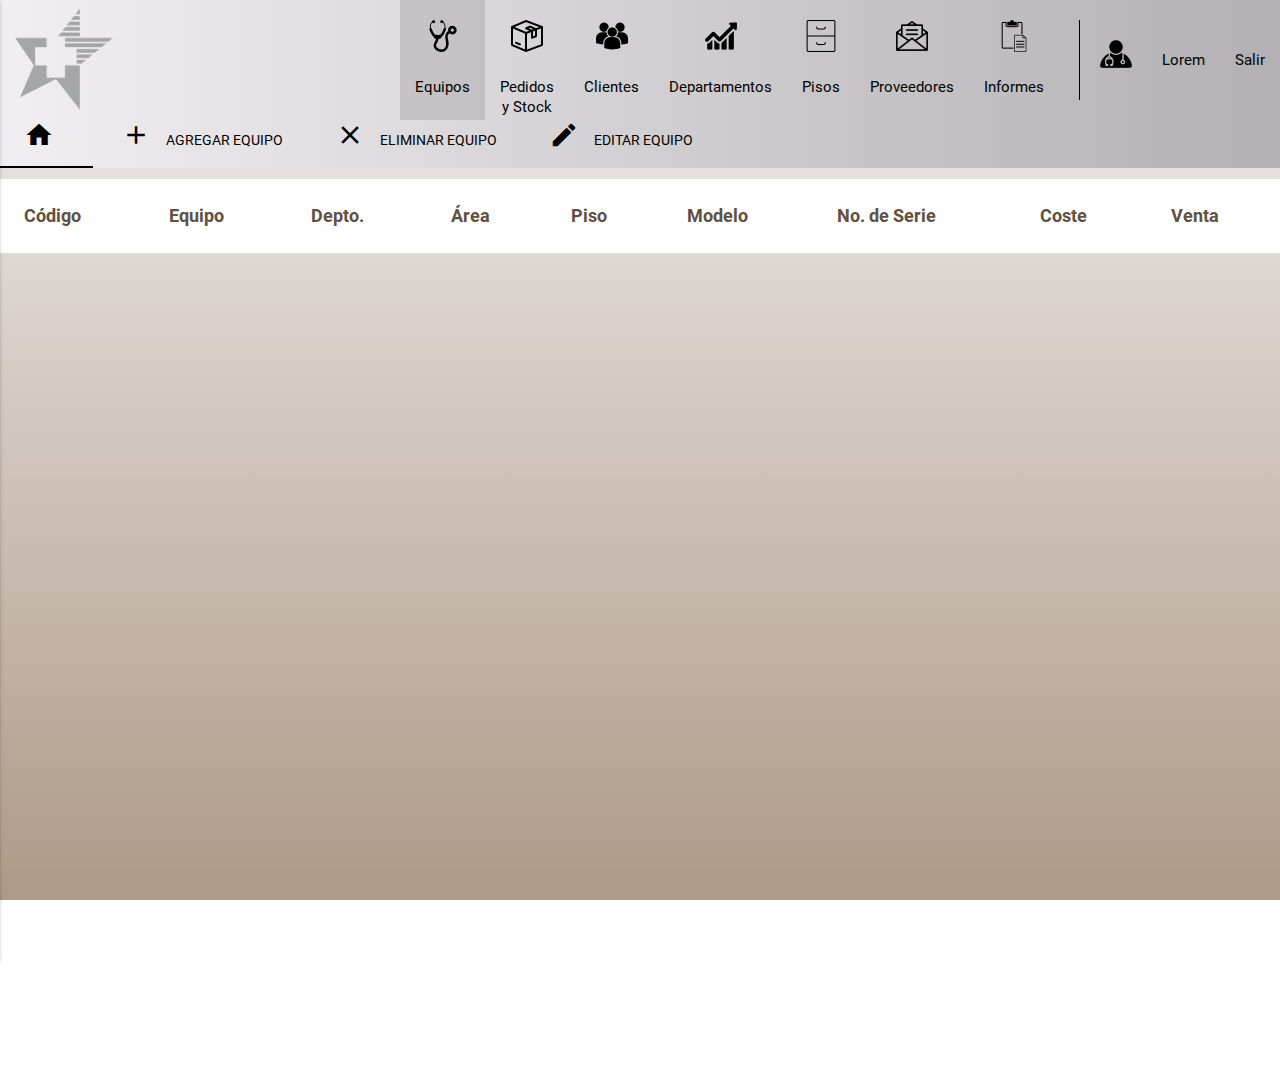
==== commit 3cc6bc6f: "subsistema equipo, falta eliminar y editar" ====
--- a/index.html
+++ b/index.html
@@ -2,6 +2,7 @@
 <html lang="en">
 <head>
     <meta charset="UTF-8">
+    <meta name = "viewport" content= "width = device-width, initial-scale = 1, maximum-scale= 1">
     <title>INVENTATRON-5000</title>
     <!-- Libreria de jQuery, la ocupa el Materialize -->
     <script src="jquery/jquery-3.2.0.min.js"></script>
@@ -101,7 +102,7 @@
                 </li>
                 
                 <li class="separador"></li>
-                
+                <!-- Opciones de usuarios, si es admin se va a admin.html, si es usuario normal se abre un modal para cambiar contraseña -->
                 <li class="centro ">
                     <a href="#" class="black-text dropdown-button alto" data-activates="dropdown-admin">
                         <br>
@@ -123,13 +124,14 @@
         
                 <!-- Menu lateral para moviles -->
             <ul class="side-nav" id="nav-mobile">
-                <li><a href="index.html" class="black-text">Equipos</a></li>
+                <li><a href="index.html" class="blue-text">Equipos</a></li>
                 <li><a href="stock.html" class="black-text">Stock</a></li>
                 <li><a href="clientes.html" class="black-text">Clientes</a></li>
                 <li><a href="departamento.html" class="black-text">Departamentos</a></li>
                 <li><a href="pisos.html" class="black-text">Pisos</a></li>
                 <li><a href="proveedores.html" class="black-text">Proveedores</a></li>
                 <li><a href="Informe.html" class="black-text">Informes</a></li>
+                <li><a href="#" class="black-text">Administración</a></li>
             </ul>
         </div>
         
@@ -166,7 +168,7 @@
     <div id="contenidoWrapper" class="degradado-cafe">
        <!-- Aqui van todas las tablas, formularios y weas así -->
         <div id="contenidoPrincipal">
-            <div class="table-responsive-vertical">
+            <div>
                 <table class="table striped">
                     <thead>
                         <th>Código</th>
@@ -180,28 +182,6 @@
                         <th>Venta</th>
                     </thead>
                     <tbody>
-                        <tr>
-                            <td data-title="Código" contenteditable="true">C1</td>
-                            <td data-title="Equipo" contenteditable="true">Desfribilador</td>
-                            <td data-title="Departamento" contenteditable="true">Urgencias</td>
-                            <td data-title="Área" contenteditable="true">Biomédica</td>
-                            <td data-title="Piso" contenteditable="true">5</td>
-                            <td data-title="No. de Serie" contenteditable="true">TRON-5036</td>
-                            <td data-title="Modelo" contenteditable="true">A024013</td>
-                            <td data-title="Coste" contenteditable="true">$21000</td>
-                            <td data-title="Venta" contenteditable="true">$30000</td>
-                        </tr>
-                        <tr>
-                            <td data-title="Código" contenteditable="true">C2</td>
-                            <td data-title="Equipo" contenteditable="true">asdFASDF</td>
-                            <td data-title="Departamento" contenteditable="true">Urgencias</td>
-                            <td data-title="Área" contenteditable="true">Interna</td>
-                            <td data-title="Piso" contenteditable="true">4</td>
-                            <td data-title="No. de Serie" contenteditable="true">dfsaf-5036</td>
-                            <td data-title="Modelo" contenteditable="true">A113</td>
-                            <td data-title="Coste" contenteditable="true">$234</td>
-                            <td data-title="Venta" contenteditable="true">$945</td>
-                        </tr>
                     </tbody>
                 </table>
             </div>
@@ -322,27 +302,25 @@
                 <div class="row modal-div">
                    <div class="input-field col s6">
                       <label for="codigo">Código</label>
-                      <input id="codigo" type="text" class="validate" required>
+                      <input id="codigo" type="text" name="codigo" class="validate" required>
                    </div>
                    <div class="input-field col s6">
                     <label for="equipo">Equipo</label>
-                    <input id="equipo" type="text" class="validate" required>
+                    <input id="equipo" name="equipo" type="text" class="validate" required>
                    </div>
                    <br>
                    <div class="input-field col s6">
                     <label for="modelo">Modelo</label>
-                    <input id="modelo" type="text" class="validate" required>
+                    <input id="modelo" name="modelo" type="text" class="validate" required>
                    </div>
                   <div class="input-field col s6">
                     <label for="serie">Serie</label>
-                    <input id="serie" type="text" class="validate" required>
-                   </div>
-                </div>
-                <div class="row modal-div">
+                    <input id="serie"  name="serie" type="text" class="validate" required>
+                   </div>
+                </div>
+                <div class="row modal-div ">
                     <div class="input-field col s10">
-                        <select name="select_departamento">
-                            <option value="1" disabled="disabled" selected="selected">Option 1</option>
-                            <option value="2" disabled="disabled">Option 2</option>
+                        <select name="select_departamento" id="select_departamento">
                         </select>
                         <label for="select_departamento">Departamento</label>
                     </div>
@@ -350,45 +328,47 @@
                          <a href="#" class="btn grey"><i class="material-icons">add</i></a>
                     </div>
                     <div class="input-field col s6">
-                        <select name="select_area">
-                               <option value="1" disabled="disabled" selected="selected">Option 1</option>
+                        <select name="select_area" id="select_area">
                         </select>
                         <label for="select_area">Área</label>
                     </div>
                     <div class="input-field col s6">
-                        <select name="select_piso">
-                               <option value="1" disabled="disabled" selected="selected">Option 1</option>
+                        <select name="select_piso" id="select_piso">
                         </select>
                         <label for="select_piso">Piso</label>
                     </div>
                 </div>
 
                 <div class="row modal-div">
-                   <div class="input-field col s4">
+                   <div class="input-field col s3">
                       <label for="cantidad">Cantidad</label>
-                      <input id="cantidad" type="text" class="validate input-field inline" required>
-                   </div>
-                   <div class="input-field col s4">
+                      <input id="cantidad" type="text" name="cantidad" class="validate input-field inline" required>
+                   </div>
+                   <div class="input-field col s3">
                     <label for="costoC">Costo de Compra</label>
-                    <input id="costoC" type="text" class="validate" required>
-                   </div>
-                   <div class="input-field col s4">
+                    <input id="costoC" name="costoC" type="text" class="validate" required>
+                   </div>
+                   <div class="input-field col s3">
                     <label for="precioVen">Precio de Venta</label>
-                    <input id="precioVen" type="text" class="validate" required>
+                    <input id="precioVen" name="precioVen" type="text" class="validate" required>
+                   </div>
+                   <div class="input-field col s3">
+                    <label for="proveedor">Proveedor</label>
+                    <input id="proveedor"  name="proveedor" type="text" class="validate" required>
                    </div>
                 </div>
                 <div class="row ">
                    <div class="input-field col s12">
-                      <label for="fecha-sol">Fecha de solicitud</label>
-                      <input type="text" class="datepicker">
-                   </div>
-                   <div class="input-field col s12">
-                    <label for="fecha-recibo">Fecha de recibo</label>
-                    <input type="text" class="datepicker">
-                   </div>
-                   <div class="input-field col s12">
-                    <label for="fecha-inst">Fecha de instalación</label>
-                    <input type="text" class="datepicker">
+                      <label for="fechaSol">Fecha de solicitud</label>
+                      <input type="text" class="datepicker" id=fechaSol name="fechaSol">
+                   </div>
+                   <div class="input-field col s12">
+                    <label for="fechaRecibo">Fecha de recibo</label>
+                    <input type="text" class="datepicker" id="fechaRecibo" name="fechaRecibo">
+                   </div>
+                   <div class="input-field col s12">
+                    <label for="fechaInst">Fecha de instalación</label>
+                    <input type="text" class="datepicker" id="fechaInst" name="fechaInst">
                    </div>
                 </div>
                 <input type="submit" id="btnagregarEquipo" class="modal-action btn-flat black-text degradado-cafeHoriz" value="Agregar">
@@ -425,11 +405,11 @@
                 </div>
                 <div class="row modal-div">
                     <div class="input-field col s10">
-                        <select name="select_departamento">
+                        <select name="">
                             <option value="1" disabled="disabled" selected="selected">Option 1</option>
                             <option value="2" disabled="disabled">Option 2</option>
                         </select>
-                        <label for="select_departamento">Departamento</label>
+                        <label for="">Departamento</label>
                     </div>
                     <div class="input-field col s2">
                          <a href="#" class="btn grey"><i class="material-icons">add</i></a>
--- a/estilos.css
+++ b/estilos.css
@@ -208,3 +208,6 @@
     }
 }
 
+.btnVerCliente{
+    cursor:pointer;
+}
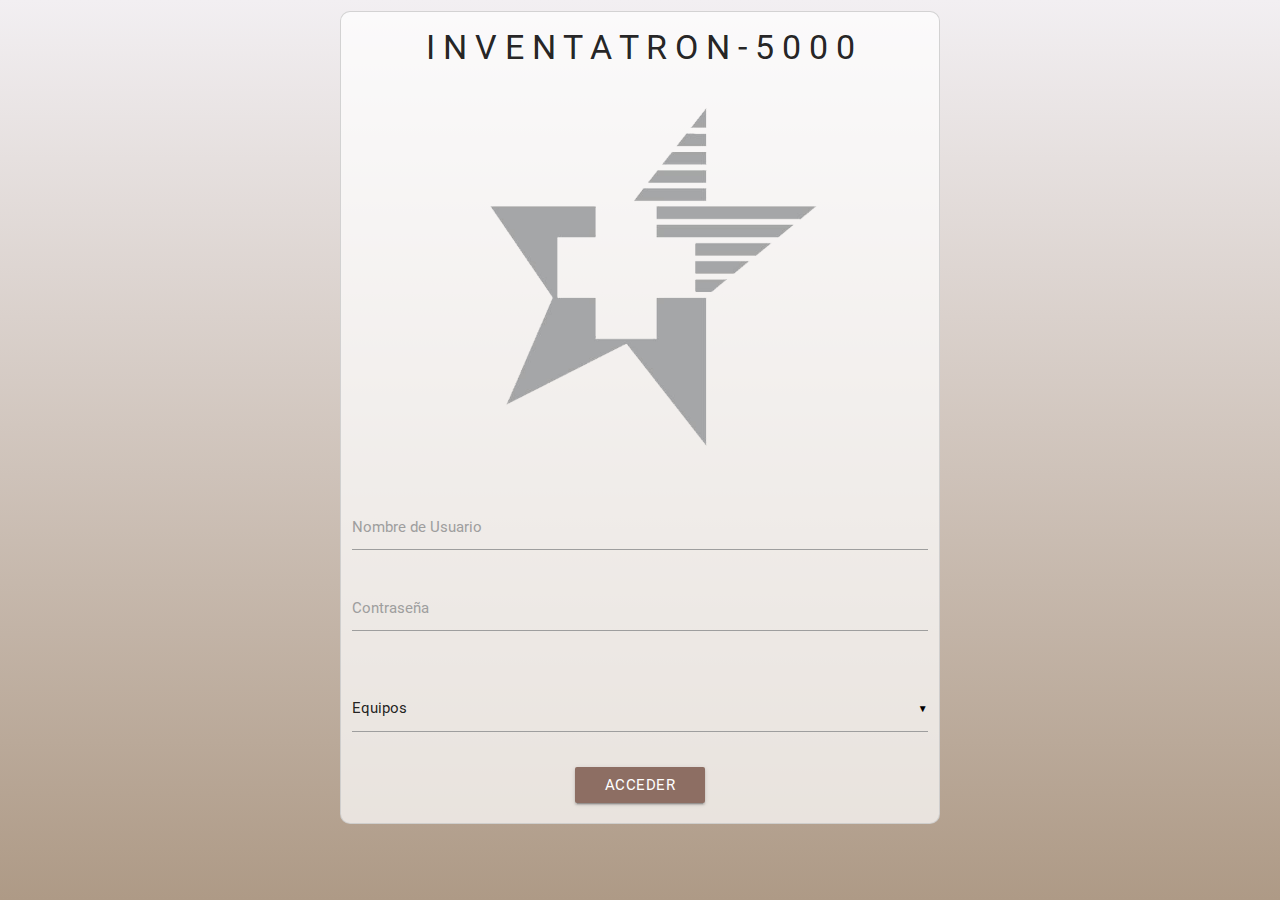
==== commit 44a420fe: "Boton de admin" ====
--- a/index.html
+++ b/index.html
@@ -6,7 +6,7 @@
     <title>INVENTATRON-5000</title>
     <!-- Libreria de jQuery, la ocupa el Materialize -->
     <script src="jquery/jquery-3.2.0.min.js"></script>
-    
+
     <!-- Framework MaterializeCSS -->
         <!-- Iconos -->
         <link rel="stylesheet" href="materialize/css/materialize.min.css">
@@ -14,453 +14,57 @@
         <link href="materialize/css/material_icons.css" rel="stylesheet">
         <!-- Scripts de JS -->
         <script src="materialize/js/materialize.min.js"></script>
-        
+
     <!-- Estilos y Scripts propios -->
         <script src="scripts.js"></script>
-        <script src="scripts_equipo.js"></script>
+        <script src="scripts_login.js"></script>
         <link rel="stylesheet" href="estilos.css">
     <!-- Estilos para la tabla responsiva-->
         <link rel="stylesheet" href="tabla-responsiva.css">
 </head>
-<body >
-    <!-- Secciones de Menu desplegable, no se ven hasta hacer cierto click -->
-
-           <!-- Dentro de la etiqueta nav van todos los elementos de navegacion: menu de escritorio y menu movil-->
-        <!-- En Materializ todo es con clases, 'degradado-gris' no es del framework-->
-    <nav class="grey lighten-3 degradado-gris alto">
-            <!--Esta seccion contiene el logo principal-->
-        <section id="star-logo" class="brand-logo left">
-           <img src="imagenes/logo.png" alt="" width="auto" height="120px" id="logoStar" class="">
-        </section>
-            <!-- nav-wrapper  contiene el menú de escritorio-->
-        <div class="nav-wrapper">
-                  <!-- Este es el boton del menu, se muestra en moviles --> 
-            <a href="#" data-activates="nav-mobile" class="button-collapse black-text">
-                   <!-- Con la clase material-icons incluyen los iconos y el texto los identifica-->
-                <i class="material-icons">menu</i>
-            </a>
-                    <!-- Este ul es el menu principal, de escritorio -->
-                
-                    <!-- Es responsivo para tablets y celulares (hide-on-med-and-down) y alineado a la derecha. Son los botones principales-->
-            <ul class="hide-on-med-and-down right">
-                   <!--  -->
-                <li class="centro active">
-                    <a href="index.html" class="black-text alto single-line">
-                        <br>
-                        <img src="iconos/principal/equipos.png">
-                        <br><br>
-                        Equipos
-                    </a>
-                </li>
-                <li class="centro alto">
-                    <a href="stock.html" class="black-text dropdown-button alto">
-                        <br>
-                        <img src="iconos/principal/stock.png">
-                        <br><br>
-                        Pedidos <br>
-                        y Stock 
-                    </a>
-                </li>
-                <li class="centro ">
-                    <a href="clientes.html" class="black-text dropdown-button alto single-line" data-activates="dropdown-clientes">
-                        <br>
-                        <img src="iconos/principal/clientes.png">
-                        <br><br>
-                        Clientes
-                    </a>
-                </li>
-                <li class="centro ">
-                    <a href="departamento.html" class="black-text alto single-line">
-                        <br>
-                        <img src="iconos/principal/departamentos.png"><br><br>
-                        Departamentos
-                    </a>
-                </li>
-                <li class="centro ">
-                    <a href="pisos.html" class="black-text alto single-line">
-                        <br>
-                        <img src="iconos/principal/pisos.png">
-                        <br><br>
-                        Pisos
-                    </a>
-                </li>
-                <li class="centro ">
-                    <a href="proveedores.html" class="black-text alto single-line">
-                        <br>
-                        <img src="iconos/principal/proveedores.png">
-                        <br><br>
-                        Proveedores
-                    </a>
-                </li>
-                <li class="centro ">
-                    <a href="Informe.html" class="black-text alto single-line">
-                        <br>
-                        <img src="iconos/principal/informes.png">
-                        <br><br>
-                        Informes
-                    </a>
-                </li>
-                
-                <li class="separador"></li>
-                <!-- Opciones de usuarios, si es admin se va a admin.html, si es usuario normal se abre un modal para cambiar contraseña -->
-                <li class="centro ">
-                    <a href="#" class="black-text dropdown-button alto" data-activates="dropdown-admin">
-                        <br>
-                        <img src="iconos/principal/doctor.png" class="padding-top">
-                        <br>
-                    </a>
-                </li>
-                <li class="centro ">
-                    <a href="#" class="black-text alto2">
-                        Lorem
-                    </a>
-                </li>
-                <li class="centro ">
-                    <a href="#" class="black-text alto2">
-                        Salir
-                    </a>
-                </li>
-            </ul>
-        
-                <!-- Menu lateral para moviles -->
-            <ul class="side-nav" id="nav-mobile">
-                <li><a href="index.html" class="blue-text">Equipos</a></li>
-                <li><a href="stock.html" class="black-text">Stock</a></li>
-                <li><a href="clientes.html" class="black-text">Clientes</a></li>
-                <li><a href="departamento.html" class="black-text">Departamentos</a></li>
-                <li><a href="pisos.html" class="black-text">Pisos</a></li>
-                <li><a href="proveedores.html" class="black-text">Proveedores</a></li>
-                <li><a href="Informe.html" class="black-text">Informes</a></li>
-                <li><a href="#" class="black-text">Administración</a></li>
-            </ul>
-        </div>
-        
-            <!-- Contenedor de las opciones de cada sección, tabs de abajo-->
-               <!-- Lista de Opciones -->
-    </nav>
+<body>
     <!-- #contenidoWrapper es para que el fondo abarce todo el ancho y el contenido de enmedio se limite a 1200px-->
-    <ul class="tabs tabs-transparent degradado-gris">
-        <!-- Cada tab va dentro de un <li> y dentro debe llevar un <a> -->
-        <li class="tab">
-            <a href="#home" class="black-text">
-                <i class="material-icons left">home</i>
-            </a>
-        </li>
-        <li class="tab">
-            <a href="#modal_agregar" class="black-text waves-effect waves-light modal-trigger">
-                <i class="material-icons left">add</i>
-                Agregar Equipo
-            </a>
-        </li>
-        <li class="tab">
-            <a href="#modal_eliminar" class="black-text waves-effect waves-light modal-trigger">
-                <i class="material-icons left">close</i>
-                Eliminar Equipo
-            </a>
-        </li>
-        <li class="tab">
-            <a href="#editarEquipo" class="black-text waves-effect waves-light modal-trigger">
-                <i class="material-icons left">edit</i>
-                Editar Equipo
-            </a>
-        </li>
-    </ul>
     <div id="contenidoWrapper" class="degradado-cafe">
        <!-- Aqui van todas las tablas, formularios y weas así -->
-        <div id="contenidoPrincipal">
-            <div>
-                <table class="table striped">
-                    <thead>
-                        <th>Código</th>
-                        <th>Equipo</th>
-                        <th>Depto.</th>
-                        <th>Área</th>
-                        <th>Piso</th>
-                        <th>Modelo</th>
-                        <th>No. de Serie</th>
-                        <th>Coste</th>
-                        <th>Venta</th>
-                    </thead>
-                    <tbody>
-                    </tbody>
-                </table>
-            </div>
-        </div>
-    </div>
-    
-    <div class="fixed-action-btn">
-        <a class="btn-floating btn-large brown darken-2">
-          <i class="large material-icons">more_horiz</i>
-        </a>
-        <ul>
-            <li>
-                <a href="#modal_agregar" class="btn-floating waves-effect waves-light modal-trigger grey lighten-3"><i class="material-icons black-text">add</i></a>
-                <a href="#" class="btn-floating mobile-fab-tip">Agregar Equipo</a>
-            </li>
-            <li>
-                <a href="#modal_eliminar" class="btn-floating waves-effect waves-light btn modal-trigger grey lighten-3"><i class="material-icons black-text">close</i></a>
-                <a href="#" class="btn-floating mobile-fab-tip">Eliminar Equipo</a>
-            </li>
-            <li>
-                <a href="#editarEquipo" class="btn-floating waves-effect waves-light modal-trigger grey lighten-3"><i class="material-icons black-text">mode_edit</i></a>
-                <a href="#" class="btn-floating mobile-fab-tip">Editar Equipo</a>
-            </li>
-        </ul>
-    </div>
-    
-     <!-- Buscar un EQUIPO para EDITAR -->
-    <div class="modal modal-fixed-footer modal_buscar" id="editarEquipo">
-           <div class="modal-header degradado-gris">
-                <img src="imagenes/logo.png" alt="">
-                <h4>EDITAR EQUIPO</h4>
-            </div>
-            <div class="modal-content">
-                <form action="#" id="form-buscarEquipo">
+        <div id="contenidoPrincipal" class="valing-wrapper">
+            <div class="login center-align">
+               <h4>I N V E N T A T R O N  -  5 0 0 0</h4>
+                <form action="#" id="form-login">
+                   <img src="imagenes/logo.png" alt="">
                     <div class="row">
-                    <!-- Y por cada input, checkbox y weas asi, un div.input-field y usas .col y .s12 para que la columna abarque todo el ancho, .s6 para la mitad y así -->
-                    <div class="input-field col s6">
-                        <input name="radio-gap" type="radio" value="radio-gap-1" id="radio-gap-1"/>
-                        <label for="radio-gap-1">Buscar por código &nbsp; &nbsp; &nbsp; &nbsp; &nbsp; &nbsp; &nbsp;</label>
+                        <div class="input-field col s12">
+                            <input type="text" id="nombreUsuario" class="validate" required>
+                            <label for="nombreUsario">Nombre de Usuario</label>
+                        </div>
+                        <div class="input-field col s12">
+                            <input type="password" id="password" class="validate" required>
+                            <label for="password">Contraseña</label>
+                        </div>
                     </div>
-                    <div class="input-field col s6">
-                        <input name="radio-gap" type="radio" value="radio-gap-2" id="radio-gap-2"/> <label id="form-label" for="radio-gap-2">Buscar por nombre</label>
-                    </div>
-                </div>
-                <div class="row">
-                    <div class="input-field col s12">
-                        <input placeholder="Buscar" id="buscarEquipo" type="text" class="validate" required/>
-                    </div>
-                </div>
                     <div class="row">
-                        <div class="col s6">
-                            <input type="submit" class="modal-action btn-flat black-text degradado-cafeHoriz" value="Buscar"/>
+                        <div class="input-field col s12">
+                            <select id="subsistema" class="icons">
+                                <option value="equipo" data-icon="iconos/principal/equipos.png" class="left">Equipos</option>
+                                <option value="stock" data-icon="iconos/principal/stock.png" class="left">Pedidos y Stock</option>
+                                <option value="clientes" data-icon="iconos/principal/clientes.png" class="left">Clientes</option>
+                                <option value="departamento" data-icon="iconos/principal/departamentos.png" class="left">Departamentos</option>
+                                <option value="pisos" data-icon="iconos/principal/pisos.png" class="left">Pisos</option>
+                                <option value="proveedores" data-icon="iconos/principal/proveedores.png" class="left">Proveedores</option>
+                                <option value="Informe" data-icon="iconos/principal/informes.png" class="left">Informes</option>
+                            </select>
+                            <label for="subsistema"></label>
                         </div>
-                        <div class="col s6">
-                            <a href="#" class="modal-action modal-close btn-flat black-text degradado-cafeHoriz">Cancelar</a>
+                        <div class="input-field col s12">
+                            <input type="submit" class="btn brown lighten-1" value="Acceder"/>
                         </div>
+                        <!--
+                        <div class="input-field col s6">
+                            <a class="btn brown lighten-1">Solicitar Registro</a>
+                        </div>-->
                     </div>
                 </form>
             </div>
         </div>
-     <!-- Buscar un equipo para eliminar -->
-    <div id="modal_eliminar" class="modal">
-        <div class="modal-header degradado-gris">
-            <img src="imagenes/logo.png" alt="">
-            <h4>ELIMINAR EQUIPO</h4>
-        </div>
-        <div class="modal-content">
-            <form action="#" id="form-eliminarEquipo">
-                <div class="row">
-                    <div class="input-field col s6">
-                        <input name="radio-gap" type="radio" value="radio-gap-1" id="radio-gap-1"/>
-                        <label for="radio-gap-1">Buscar por código &nbsp; &nbsp; &nbsp; &nbsp; &nbsp; &nbsp; &nbsp;</label>
-                    </div>
-                    <div class="input-field col s6">
-                        <input name="radio-gap" type="radio" value="radio-gap-2" id="radio-gap-2"/> <label id="form-label" for="radio-gap-2">Buscar por nombre</label>
-                    </div>
-                </div>
-                <div class="row">
-                    <div class="input-field col s12">
-                        <input placeholder="Buscar" id="buscarEquipo" type="text" class="validate"/>
-                    </div>
-                </div>
-                <div class="row">
-                        <div class="col s6">
-                            <input type="submit" class="modal-action btn-flat black-text degradado-cafeHoriz" value="Buscar"/>
-                        </div>
-                        <div class="col s6">
-                            <a href="#" class="modal-action modal-close btn-flat black-text degradado-cafeHoriz">Cancelar</a>
-                        </div>
-                </div>
-
-            </form>
-        </div>
     </div>
-    
-    <!-- Confirmación para eliminar un equipo -->
-        <div class="modal modal-fixed-footer" id="confirmarEliminar">
-            <div class="modal-header degradado-gris">
-                <img src="imagenes/logo.png" alt="">
-                <h4>ELIMINAR EQUIPO</h4>
-            </div>
-            <div class="modal-content">
-                <p>El EQUIPO <span class="equipo"></span>con código [CÓDIGO] está apunto de ser eliminado del inventario<br> ¿Desa continuar?</p>
-            </div>
-            <div class="modal-footer">
-                <a href="#" class="modal-action btn-flat black-text degradado-cafeHoriz" id="btnEliminarEquipo">Eliminar</a>
-                <a href="#" class="modal-action modal-close btn-flat black-text degradado-cafeHoriz">Cancelar</a>
-            </div>
-        </div>
-     <!-- AGREGAR EQUIPO -->
-    <div id="modal_agregar" class="modal">
-        <div class="modal-header degradado-gris">
-            <img src="imagenes/logo.png" alt="">
-            <h4>AÑADIR EQUIPO</h4>
-        </div>
-        <div class="modal-content">
-            <form action="#" id="form-agregarEquipo">
-                <div class="row modal-div">
-                   <div class="input-field col s6">
-                      <label for="codigo">Código</label>
-                      <input id="codigo" type="text" name="codigo" class="validate" required>
-                   </div>
-                   <div class="input-field col s6">
-                    <label for="equipo">Equipo</label>
-                    <input id="equipo" name="equipo" type="text" class="validate" required>
-                   </div>
-                   <br>
-                   <div class="input-field col s6">
-                    <label for="modelo">Modelo</label>
-                    <input id="modelo" name="modelo" type="text" class="validate" required>
-                   </div>
-                  <div class="input-field col s6">
-                    <label for="serie">Serie</label>
-                    <input id="serie"  name="serie" type="text" class="validate" required>
-                   </div>
-                </div>
-                <div class="row modal-div ">
-                    <div class="input-field col s10">
-                        <select name="select_departamento" id="select_departamento">
-                        </select>
-                        <label for="select_departamento">Departamento</label>
-                    </div>
-                    <div class="input-field col s2">
-                         <a href="#" class="btn grey"><i class="material-icons">add</i></a>
-                    </div>
-                    <div class="input-field col s6">
-                        <select name="select_area" id="select_area">
-                        </select>
-                        <label for="select_area">Área</label>
-                    </div>
-                    <div class="input-field col s6">
-                        <select name="select_piso" id="select_piso">
-                        </select>
-                        <label for="select_piso">Piso</label>
-                    </div>
-                </div>
-
-                <div class="row modal-div">
-                   <div class="input-field col s3">
-                      <label for="cantidad">Cantidad</label>
-                      <input id="cantidad" type="text" name="cantidad" class="validate input-field inline" required>
-                   </div>
-                   <div class="input-field col s3">
-                    <label for="costoC">Costo de Compra</label>
-                    <input id="costoC" name="costoC" type="text" class="validate" required>
-                   </div>
-                   <div class="input-field col s3">
-                    <label for="precioVen">Precio de Venta</label>
-                    <input id="precioVen" name="precioVen" type="text" class="validate" required>
-                   </div>
-                   <div class="input-field col s3">
-                    <label for="proveedor">Proveedor</label>
-                    <input id="proveedor"  name="proveedor" type="text" class="validate" required>
-                   </div>
-                </div>
-                <div class="row ">
-                   <div class="input-field col s12">
-                      <label for="fechaSol">Fecha de solicitud</label>
-                      <input type="text" class="datepicker" id=fechaSol name="fechaSol">
-                   </div>
-                   <div class="input-field col s12">
-                    <label for="fechaRecibo">Fecha de recibo</label>
-                    <input type="text" class="datepicker" id="fechaRecibo" name="fechaRecibo">
-                   </div>
-                   <div class="input-field col s12">
-                    <label for="fechaInst">Fecha de instalación</label>
-                    <input type="text" class="datepicker" id="fechaInst" name="fechaInst">
-                   </div>
-                </div>
-                <input type="submit" id="btnagregarEquipo" class="modal-action btn-flat black-text degradado-cafeHoriz" value="Agregar">
-                <a href="#" class="modal-action modal-close btn-flat black-text degradado-cafeHoriz">Cancelar</a>
-            </form>
-        </div>   
-    </div>
-     <!-- EDITAR EQUIPO -->
-    <div id="editarEquipoForm" class="modal">
-        <div class="modal-header degradado-gris">
-            <img src="imagenes/logo.png" alt="">
-            <h4>EDITAR EQUIPO</h4>
-        </div>
-        <div class="modal-content">
-            <form action="#" id="form-editarEquipo">
-                <div class="row modal-div">
-                   <div class="input-field col s6">
-                      <label for="codigo">Código</label>
-                      <input id="codigo" type="text" class="validate input-field inline" required>
-                   </div>
-                   <div class="input-field col s6">
-                    <label for="equipo">Equipo</label>
-                    <input id="equipo" type="text" class="validate" required>
-                   </div>
-                   <br>
-                   <div class="input-field col s6">
-                    <label for="modelo">Modelo</label>
-                    <input id="modelo" type="text" class="validate" required>
-                   </div>
-                  <div class="input-field col s6">
-                    <label for="serie">Serie</label>
-                    <input id="serie" type="text" class="validate" required>
-                   </div>
-                </div>
-                <div class="row modal-div">
-                    <div class="input-field col s10">
-                        <select name="">
-                            <option value="1" disabled="disabled" selected="selected">Option 1</option>
-                            <option value="2" disabled="disabled">Option 2</option>
-                        </select>
-                        <label for="">Departamento</label>
-                    </div>
-                    <div class="input-field col s2">
-                         <a href="#" class="btn grey"><i class="material-icons">add</i></a>
-                    </div>
-                    <div class="input-field col s6">
-                        <select name="select_area">
-                               <option value="1" disabled="disabled" selected="selected">Option 1</option>
-                        </select>
-                        <label for="select_area">Área</label>
-                    </div>
-                    <div class="input-field col s6">
-                        <select name="select_piso">
-                               <option value="1" disabled="disabled" selected="selected">Option 1</option>
-                        </select>
-                        <label for="select_piso">Piso</label>
-                    </div>
-                </div>
-
-                <div class="row modal-div">
-                   <div class="input-field col s4">
-                      <label for="cantidad">Cantidad</label>
-                      <input id="cantidad" type="text" class="validate input-field inline" required>
-                   </div>
-                   <div class="input-field col s4">
-                    <label for="costoC">Costo de Compra</label>
-                    <input id="costoC" type="text" class="validate" required>
-                   </div>
-                   <div class="input-field col s4">
-                    <label for="precioVen">Precio de Venta</label>
-                    <input id="precioVen" type="text" class="validate" required>
-                   </div>
-                </div>
-                <div class="row ">
-                   <div class="input-field col s12">
-                      <label for="fecha-sole">Fecha de solicitud</label>
-                      <input type="text" class="datepicker">
-                   </div>
-                   <div class="input-field col s12">
-                    <label for="fecha-recibo">Fecha de recibo</label>
-                    <input type="text" class="datepicker">
-                   </div>
-                   <div class="input-field col s12">
-                    <label for="fecha-inst">Fecha de instalación</label>
-                    <input type="text" class="datepicker">
-                   </div>
-                </div>
-            <input type="submit" id="btnagregarEquipo" class="modal-action btn-flat black-text degradado-cafeHoriz" value="Guardar">
-            <a href="#" class="modal-action modal-close btn-flat black-text degradado-cafeHoriz">Cancelar</a>
-            </form>
-        </div>
-    </div>
-        
 </body>
 </html>
--- a/estilos.css
+++ b/estilos.css
@@ -159,7 +159,7 @@
     }
 /*    Estilos para modals en general     */
     .modal_buscar{
-        max-height: 300px;
+        max-height: 450px;
         max-width: 500px;
     }
 /*Tamaños de fuente de la tabla responsiva*/
@@ -185,8 +185,6 @@
         text-align: center;
         width: 99%;
         margin-bottom: 10px !important;
-    }
-    .button-collapse{
     }
     .tab a{
         font-size: 1.1em !important;
@@ -207,7 +205,21 @@
         display: none;
     }
 }
-
+.login{
+    display: block;
+    text-align: center;
+    width: 95%;
+    max-width: 600px;
+    background-color: rgba(255,255,255,0.7);
+    border:1px solid rgba(200,200,200,0.8);
+    border-radius: 10px;
+    margin-left: auto;
+    margin-right: auto;
+}
+.login > form > img{
+    max-width: 100%;
+    max-height: 400px;
+}
 .btnVerCliente{
     cursor:pointer;
 }
